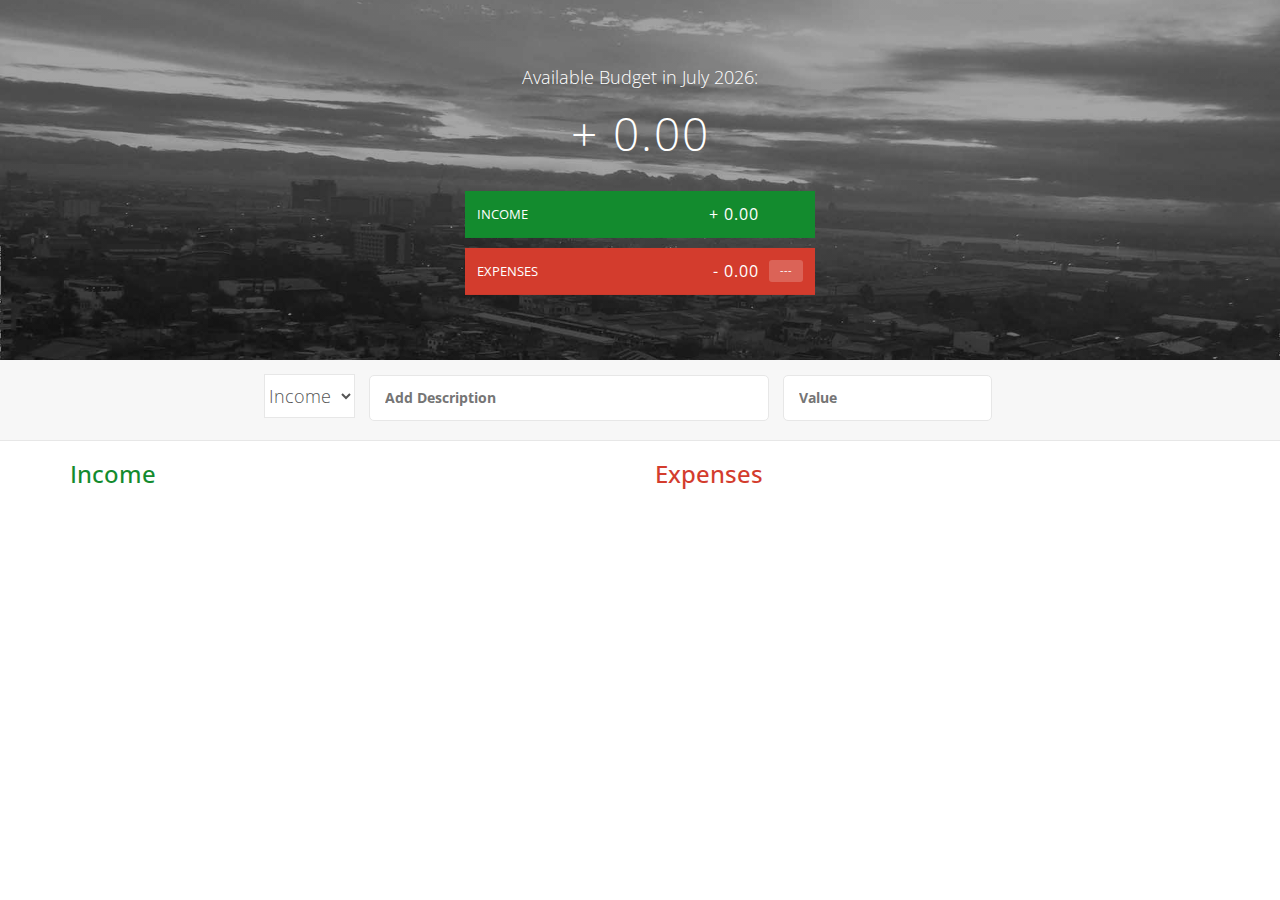
==== docs/index.html @ 45e59f43 "Rename" ====
<!--
Spendeer - A Very Simple Budget Application
-->

<!DOCTYPE html>
<html lang="en">
<head>
    <meta charset="UTF-8">
    <meta http-equiv="X-UA-Compatible" content="IE=edge">
    <meta name="viewport" content="width=device-width, initial-scale=1">
    <link href="//fonts.googleapis.com/css?family=Open+Sans:100,300,400,600" rel="stylesheet" type="text/css">
    <link href="//code.ionicframework.com/ionicons/2.0.1/css/ionicons.min.css" rel="stylesheet" type="text/css">
    <link href="//maxcdn.bootstrapcdn.com/bootstrap/3.3.7/css/bootstrap.min.css" rel="stylesheet"
          integrity="sha384-BVYiiSIFeK1dGmJRAkycuHAHRg32OmUcww7on3RYdg4Va+PmSTsz/K68vbdEjh4u" crossorigin="anonymous">
    <link href="assets/css/style.min.css" rel="stylesheet" type="text/css">
    <title>Spendeer - A Very Simple Budget Application</title>
</head>
<body>

<div class="wrapper">

    <div class="top">
        <div class="spendeer">
            <div class="spendeer_title">
                Available Budget in <span class="spendeer_title--month-year">Ken Vilar's Spendeer Simple App :)</span>:
            </div>

            <div class="spendeer_value">- 0.00</div>

            <div class="spendeer_income clearfix">
                <div class="spendeer_income--text">Income</div>
                <div class="right">
                    <div class="spendeer_income--value">+ 0.00</div>
                    <div class="spendeer_income--percentage">&nbsp;</div>
                </div>
            </div>

            <div class="spendeer_expenses clearfix">
                <div class="spendeer_expenses--text">Expenses</div>
                <div class="right clearfix">
                    <div class="spendeer_expenses--value">- 0.00</div>
                    <div class="spendeer_expenses--percentage">---</div>
                </div>
            </div>
        </div>
    </div> <!--.top-->

    <div class="bottom">

        <div class="add_wrapper">
            <div class="add_container">
                <label for="item_type">
                    <select id="item_type" name="item_type" class="item_type">
                        <option value="income">Income</option>
                        <option value="expense">Expense</option>
                    </select>
                </label>
                <label for="item_description">
                    <input type="text" name="" class="item_description" id="item_description"
                           placeholder="Add Description">
                </label>
                <label for="item_value">
                    <input type="number" name="item_value" id="item_value" class="item_value" placeholder="Value">
                </label>
                <button class="add_button"><i class="ion-ios-checkmark-outline"></i></button>
            </div>
        </div>

        <div class="container list_of_incomes_and_expenses clearfix">
            <div class="row">
                <div class="col-xs-12 col-sm-6 list_of_incomes_container">
                    <h3 class="income_title">Income</h3>
                    <div class="income_list">

                        <!--List of Incomes-->

                    </div>
                </div>
                <div class="col-xs-12 col-sm-6 list_of_expenses_container">
                    <h3 class="expense_title">Expenses</h3>
                    <div class="expenses_list">

                        <!--List of Expenses-->

                    </div>
                </div>
            </div>
        </div>

    </div> <!--.bottom-->

</div>


<script src="//ajax.googleapis.com/ajax/libs/jquery/1.12.4/jquery.min.js"></script>
<script src="//maxcdn.bootstrapcdn.com/bootstrap/3.3.7/js/bootstrap.min.js"
        integrity="sha384-Tc5IQib027qvyjSMfHjOMaLkfuWVxZxUPnCJA7l2mCWNIpG9mGCD8wGNIcPD7Txa"
        crossorigin="anonymous"></script>
<script src="assets/js/main.js"></script>
</body>
</html>
---- docs/assets/css/style.min.css ----
*{margin:0;padding:0;box-sizing:border-box}body{color:#555;font-family:'Open Sans', sans-serif;font-size:16px;position:relative;height:100vh;font-weight:400}input,select,textarea,button,div{outline:0}input:focus,select:focus,textarea:focus{border:1px solid #138b2e !important}input{border:1px solid #e7e7e7;background-color:#fff;color:inherit;font-family:inherit;font-size:14px;padding:12px 15px;margin-right:10px;border-radius:5px;transition:border 0.3s}.right{float:right}.clearfix::after{content:"";display:table;clear:both}.red{color:#d33c2d}.add_button{font-size:35px;background:none;border:none;color:#23809b;cursor:pointer;display:inline-block;vertical-align:middle;line-height:1.1;margin-left:10px}.add_button:active{transform:translateY(2px)}.display_delete--btn{font-size:22px;background:none;border:none;cursor:pointer;vertical-align:middle;line-height:1;display:none;color:#d33c2d}.display_delete--btn:active{transform:translateY(2px)}.top{height:40vh;background-image:linear-gradient(rgba(0,0,0,0.35), rgba(0,0,0,0.35)),url(../../assets/images/bg.jpg);background-size:cover;background-position:center;position:relative}.top .spendeer{position:absolute;width:350px;top:50%;left:50%;transform:translate(-50%, -50%);color:#fff}.top .spendeer .spendeer_title{font-size:18px;text-align:center;margin-bottom:10px;font-weight:300}.top .spendeer .spendeer_value{font-weight:300;font-size:46px;text-align:center;margin-bottom:25px;letter-spacing:2px}.top .spendeer .spendeer_income{margin-bottom:10px;background-color:#138b2e}.top .spendeer .spendeer_income,.top .spendeer .spendeer_expenses{padding:12px;text-transform:uppercase}.top .spendeer .spendeer_income--text,.top .spendeer .spendeer_expenses--text{float:left;font-size:13px;color:#fff;margin-top:2px}.top .spendeer .spendeer_income--value,.top .spendeer .spendeer_expenses--value{letter-spacing:1px;float:left}.top .spendeer .spendeer_income--percentage,.top .spendeer .spendeer_expenses--percentage{float:left;width:34px;font-size:11px;padding:3px 0;margin-left:10px}.top .spendeer .spendeer_expenses{background-color:#d33c2d}.top .spendeer .spendeer_expenses .spendeer_expenses--percentage{background-color:rgba(255,255,255,0.2);text-align:center;border-radius:3px}.bottom .add_wrapper{padding:14px;border-bottom:1px solid #e7e7e7;background-color:#f7f7f7}.bottom .add_wrapper .add_container{margin:0 auto;text-align:center}.bottom .add_wrapper .add_container .item_description{width:400px}.bottom .add_wrapper .add_container .item_type{width:auto;border:1px solid #e7e7e7;height:44px;font-size:18px;color:inherit;background-color:#fff;margin-right:10px;font-weight:300;transition:border 0.3s}.bottom .list_of_incomes_and_expenses .item{padding:13px;border-bottom:1px solid #e7e7e7}.bottom .list_of_incomes_and_expenses .item .display_description{float:left}.bottom .list_of_incomes_and_expenses .item .display_delete{float:left}.bottom .list_of_incomes_and_expenses .item:nth-child(even){background-color:#f7f7f7}.bottom .list_of_incomes_and_expenses .item:hover .display_percentage,.bottom .list_of_incomes_and_expenses .item:hover .display_value{transform:translateX(-20px)}.bottom .list_of_incomes_and_expenses .item:hover .display_delete--btn{display:block}.bottom .list_of_incomes_and_expenses .list_of_incomes_container .income_title{color:#138b2e}.bottom .list_of_incomes_and_expenses .list_of_incomes_container .display_value{color:#138b2e;float:left;transition:transform 0.3s}.bottom .list_of_incomes_and_expenses .list_of_expenses_container .expense_title{color:#d33c2d}.bottom .list_of_incomes_and_expenses .list_of_expenses_container .display_value{color:#d33c2d;float:left;transition:transform 0.3s}.bottom .list_of_incomes_and_expenses .list_of_expenses_container .display_percentage{color:#d33c2d;float:left;margin-left:20px;transition:transform 0.3s;font-size:11px;background-color:#FFDAD9;padding:3px;border-radius:3px;width:32px;text-align:center}
/*# sourceMappingURL=style.min.css.map */
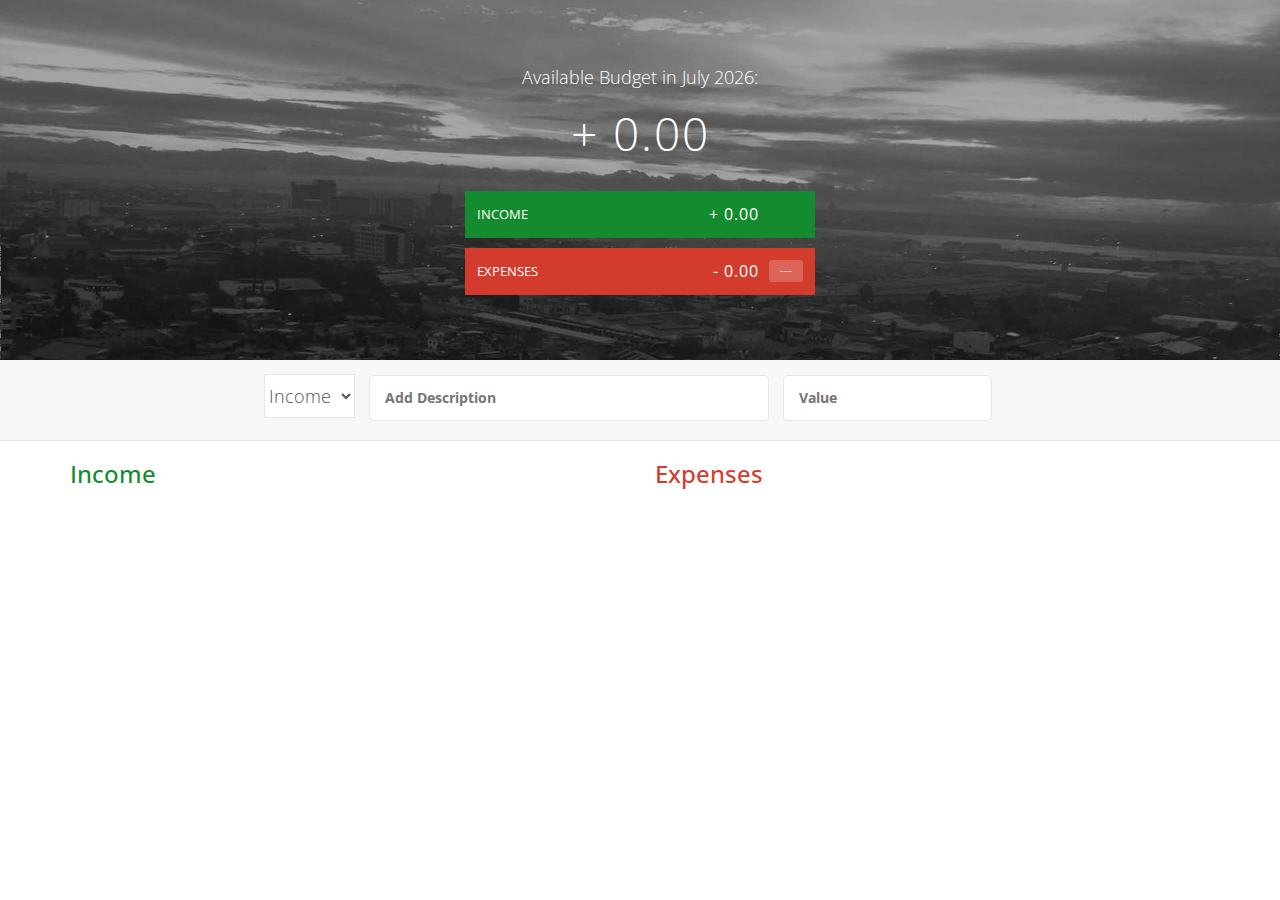
==== commit ca6c813f: "Rename php to html to execute on github page" ====
--- a/docs/index.html
+++ b/docs/index.html
@@ -1,6 +1,6 @@
-<!--
-Spendeer - A Very Simple Budget Application
--->
+<?php
+/* Spendeer - A Very Simple Budget Application */
+?>
 
 <!DOCTYPE html>
 <html lang="en">
